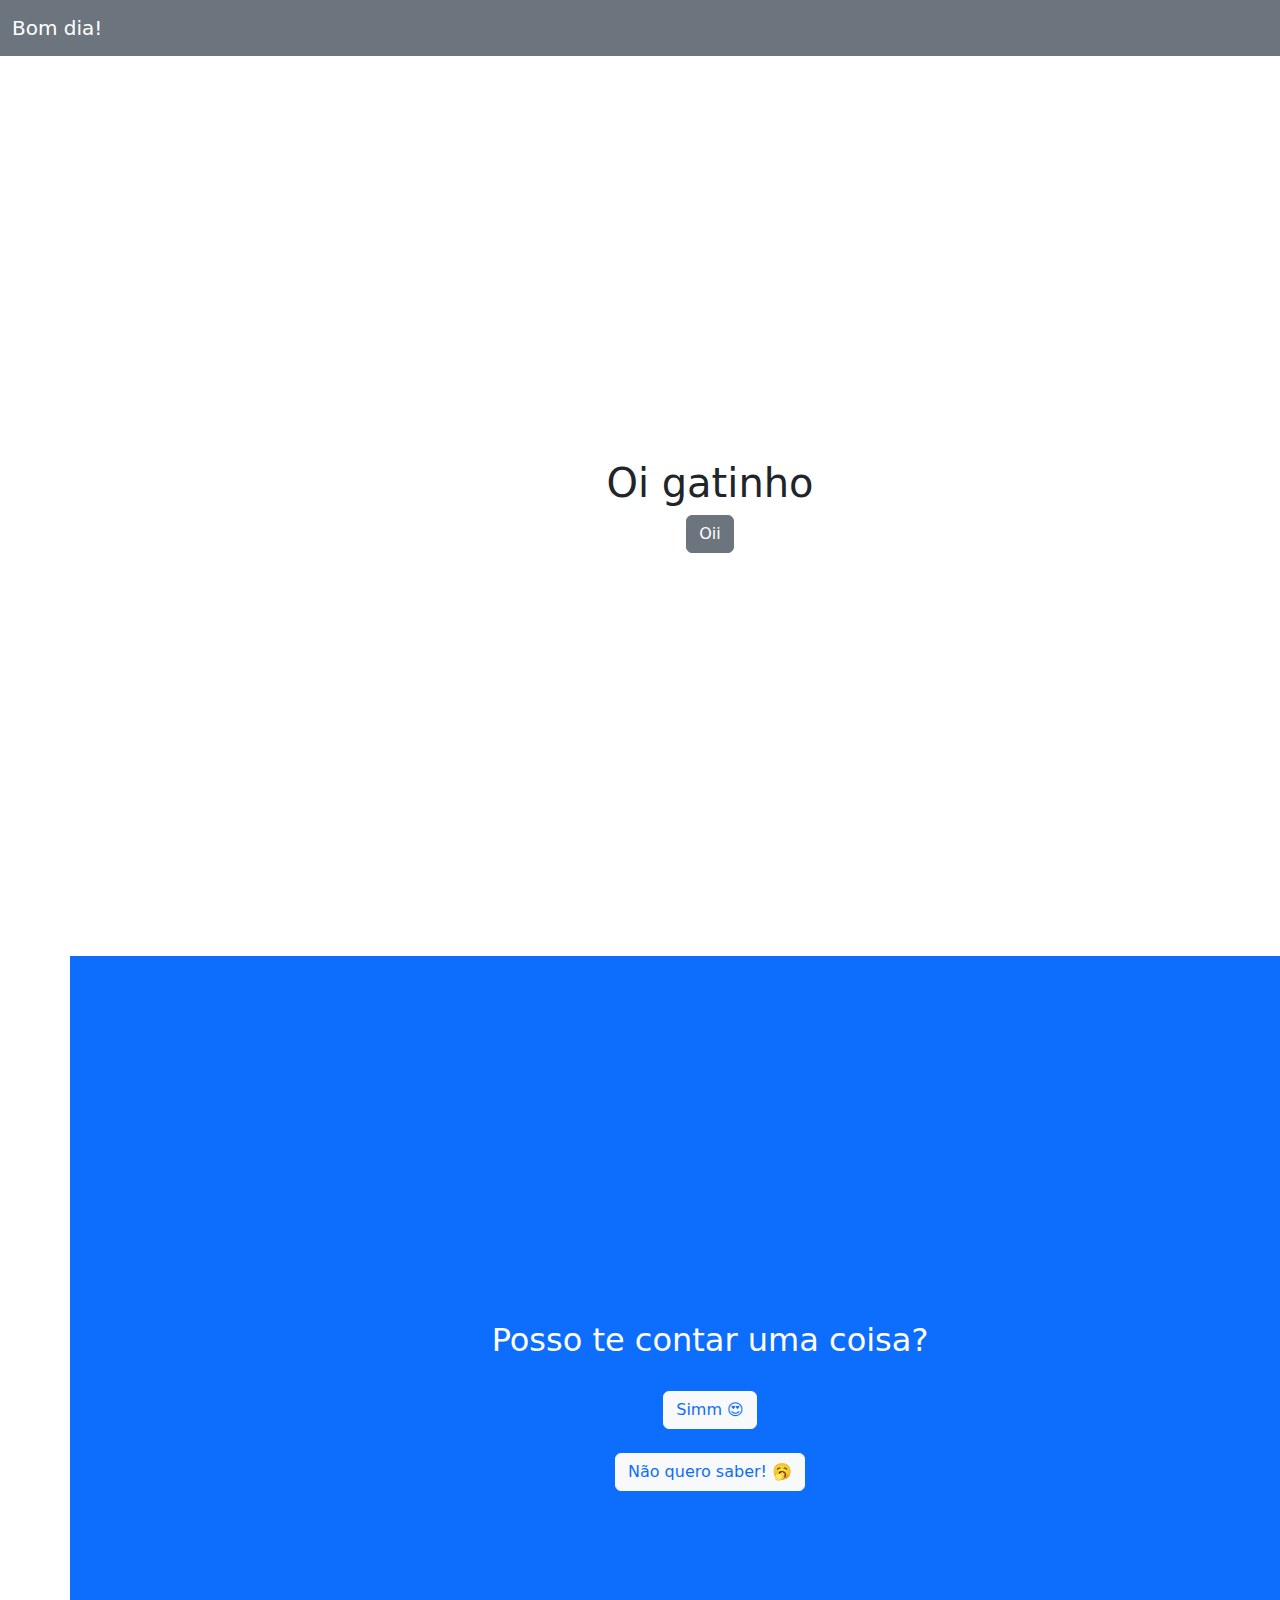
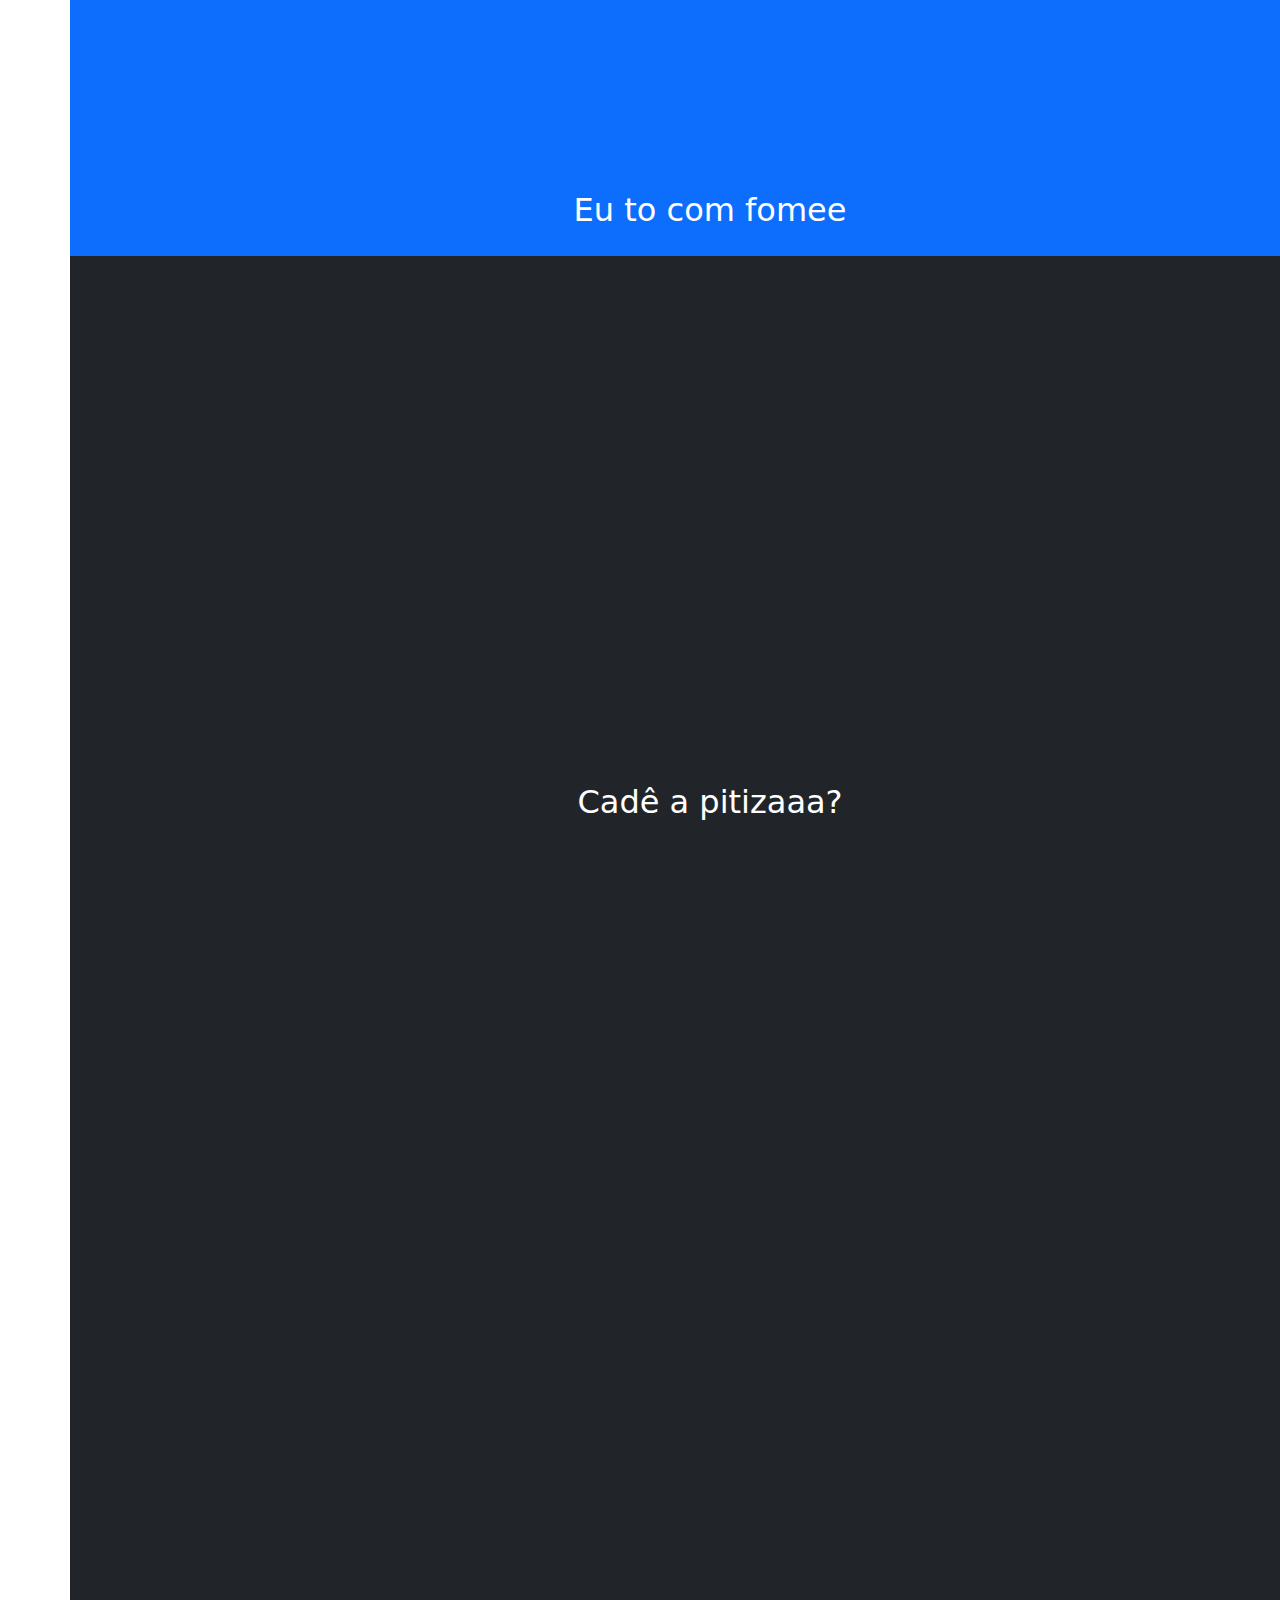
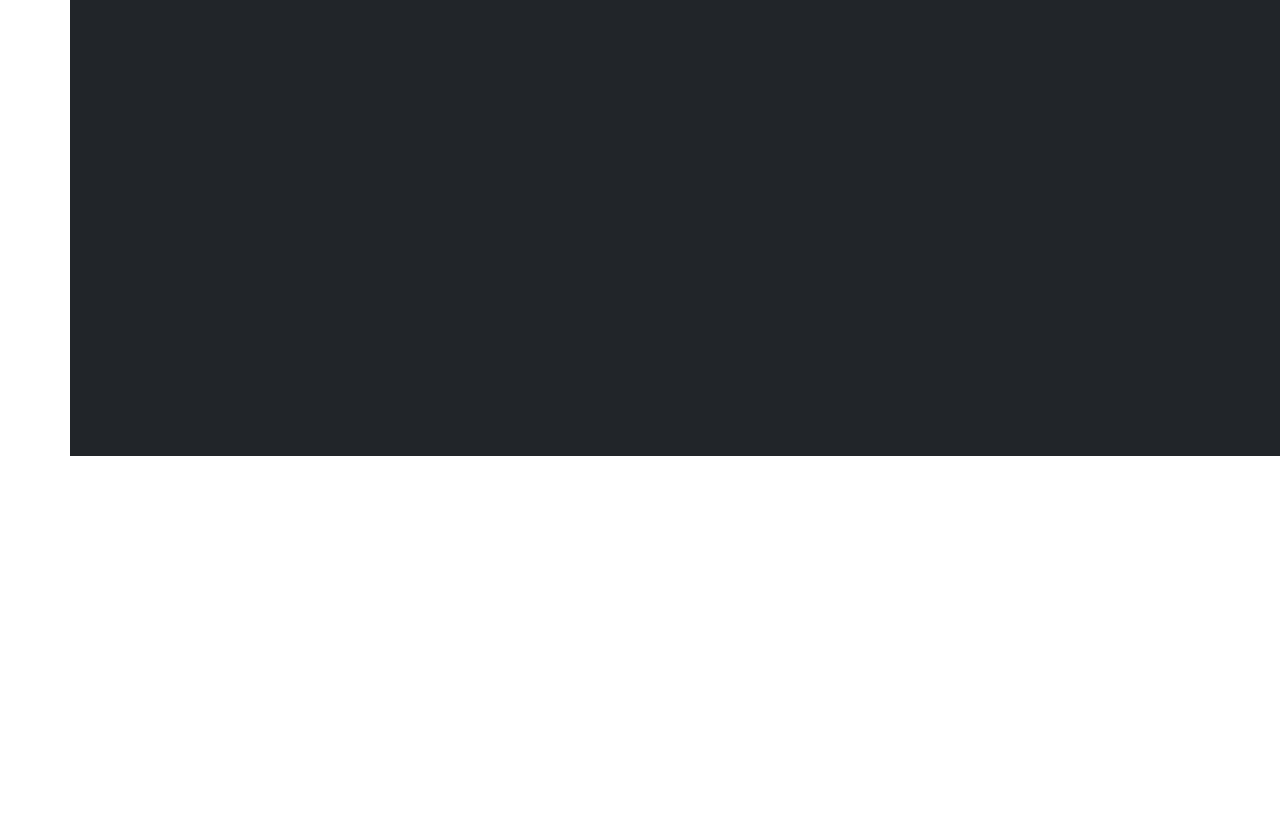
==== index.html @ 37f6d72e "Add mobile first" ====
<!DOCTYPE html>
<html lang="pt-br">

<head>
    <meta charset="UTF-8">
    <meta name="viewport" content="width=device-width, initial-scale=1.0">

    <!-- <link rel="stylesheet" href="bootstrap.css"> -->
    <link rel="stylesheet" href="style.css">

    <!-- bootstrap -->
    <link href="https://cdn.jsdelivr.net/npm/bootstrap@5.3.3/dist/css/bootstrap.min.css" rel="stylesheet"
        integrity="sha384-QWTKZyjpPEjISv5WaRU9OFeRpok6YctnYmDr5pNlyT2bRjXh0JMhjY6hW+ALEwIH" crossorigin="anonymous">
    <title>Oi gatinho</title>
</head>

<header>
    <nav class="navbar navbar-expand-lg bg-secondary" data-bs-theme="dark">
        <div class="container-fluid">
            <a class="navbar-brand" href="#">Bom dia!</a>
        </div>
    </nav>
</header>

<body>
    <section class="container">
        <div class="first" id="first">
            <h1>Oi gatinho</h1>
            <!-- gif -->
            <button type="button" class="btn btn-secondary"><a class="text-white" href="#second">Oii</a></button>
        </div>
        <div class="second text-white bg-primary" id="second">
            <h2>Posso te contar uma coisa?</h2><br>
            <button type="button" class="btn btn-light"><a href="#third">Simm 😍</a></button><br>
            <button type="button" class="btn btn-light"><a href="#">Não quero saber! 🥱</a></button>
        </div>
        <div class="third bg-dark text-white" id="third">
            <h2>Eu to com fomee</h2><br>
            <div style="width:100%;height:0;padding-bottom:75%;position:relative;"><iframe
                    src="https://giphy.com/embed/eSQKNSmg07dHq" width="100%" height="100%" style="position:absolute"
                    frameBorder="0" class="giphy-embed" allowfullscreen></iframe></div>
        </div>
        <div class="fourfth bg-dark text-white" id="fourfth">
            <h2>Cadê a pitizaaa?</h2>
            <div style="width:80%;height:0;padding-bottom:125%;position:relative;"><iframe
                    src="https://giphy.com/embed/NvGm4wbHod4He" width="100%" height="100%" style="position:absolute"
                    frameBorder="0" class="giphy-embed"></iframe></div>
        </div>

    </section>

    <script src="https://cdn.jsdelivr.net/npm/bootstrap@5.3.3/dist/js/bootstrap.bundle.min.js"
        integrity="sha384-YvpcrYf0tY3lHB60NNkmXc5s9fDVZLESaAA55NDzOxhy9GkcIdslK1eN7N6jIeHz"
        crossorigin="anonymous"></script>

</html>
---- style.css ----
* {
    margin: 0;
    padding: 0;
}

.container {
    width: 100vw;
    height: 100vh;
    padding: 0 !important;
}

button a {
    text-decoration: none;
}

.first,
.second,
.third,
.fourfth {
    width: 100vw;
    height: 100vh;
    display: flex;
    justify-content: center;
    align-items: center;
    flex-direction: column
}
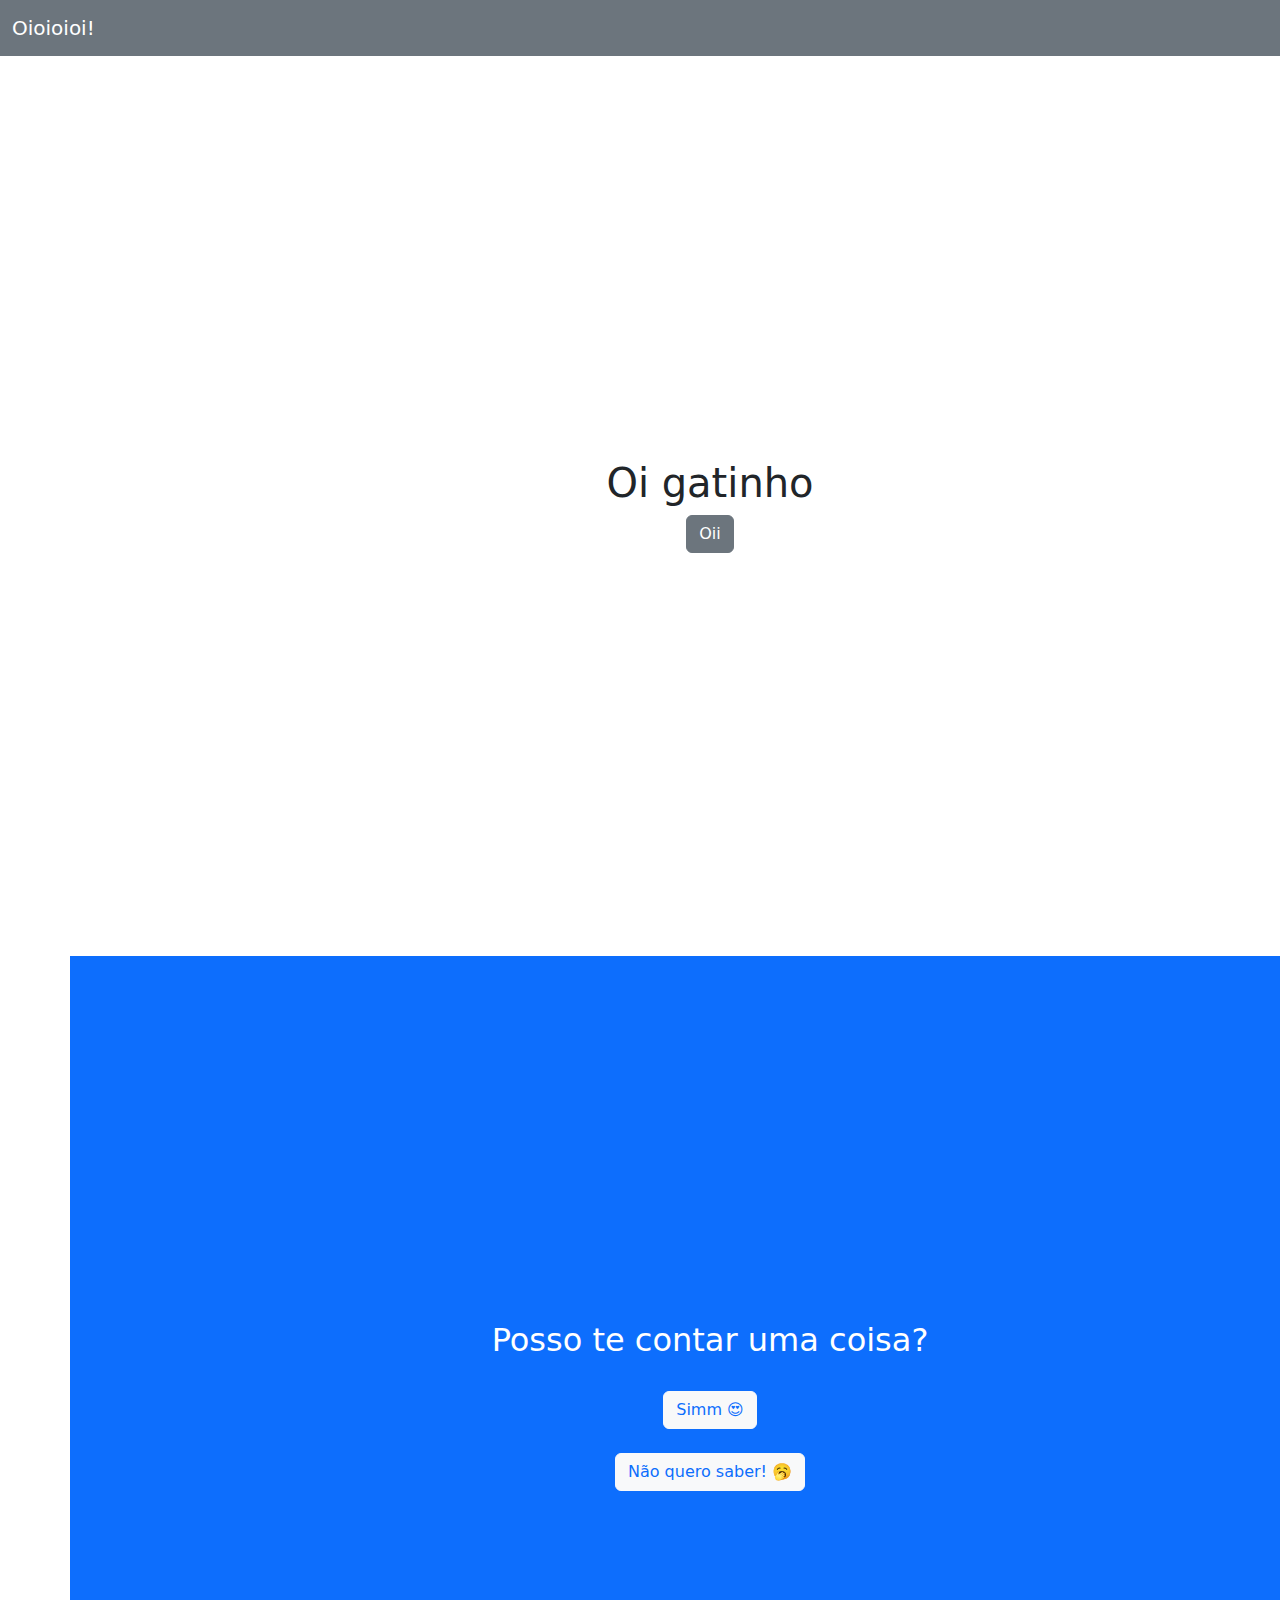
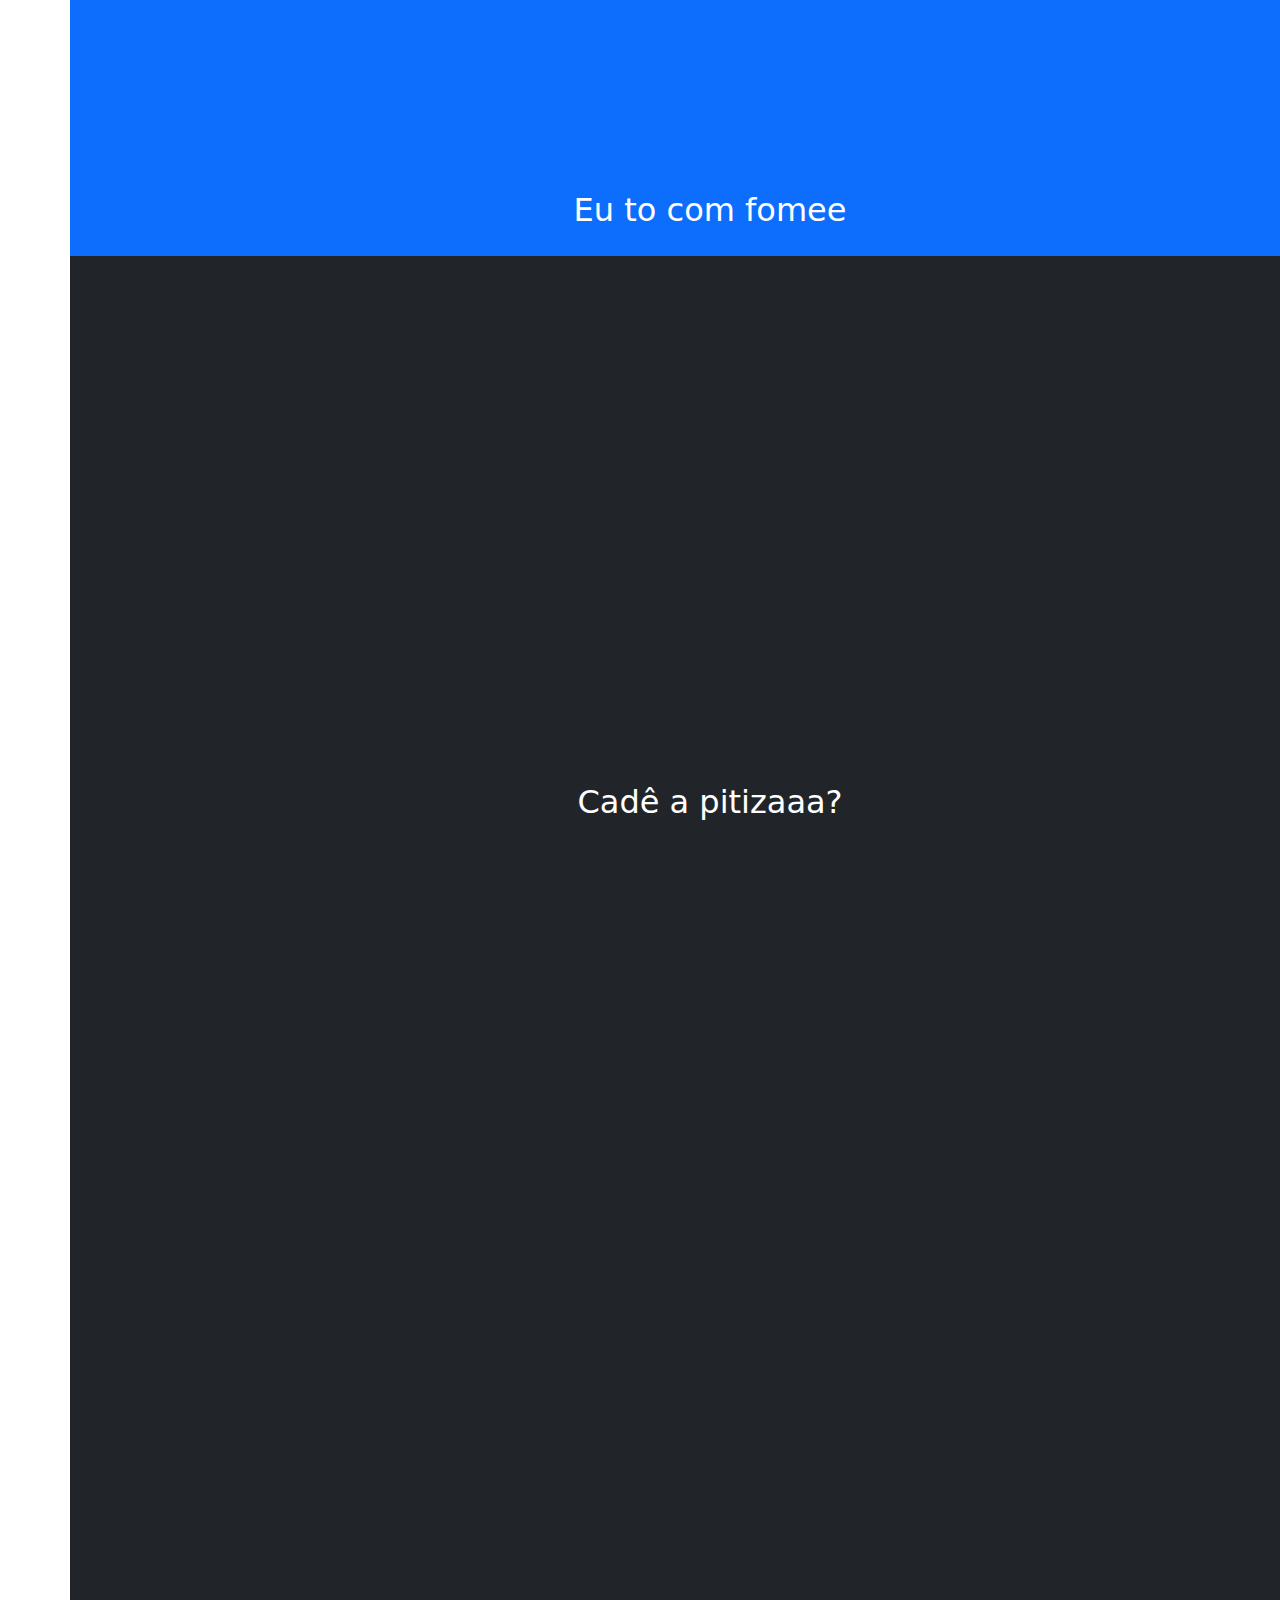
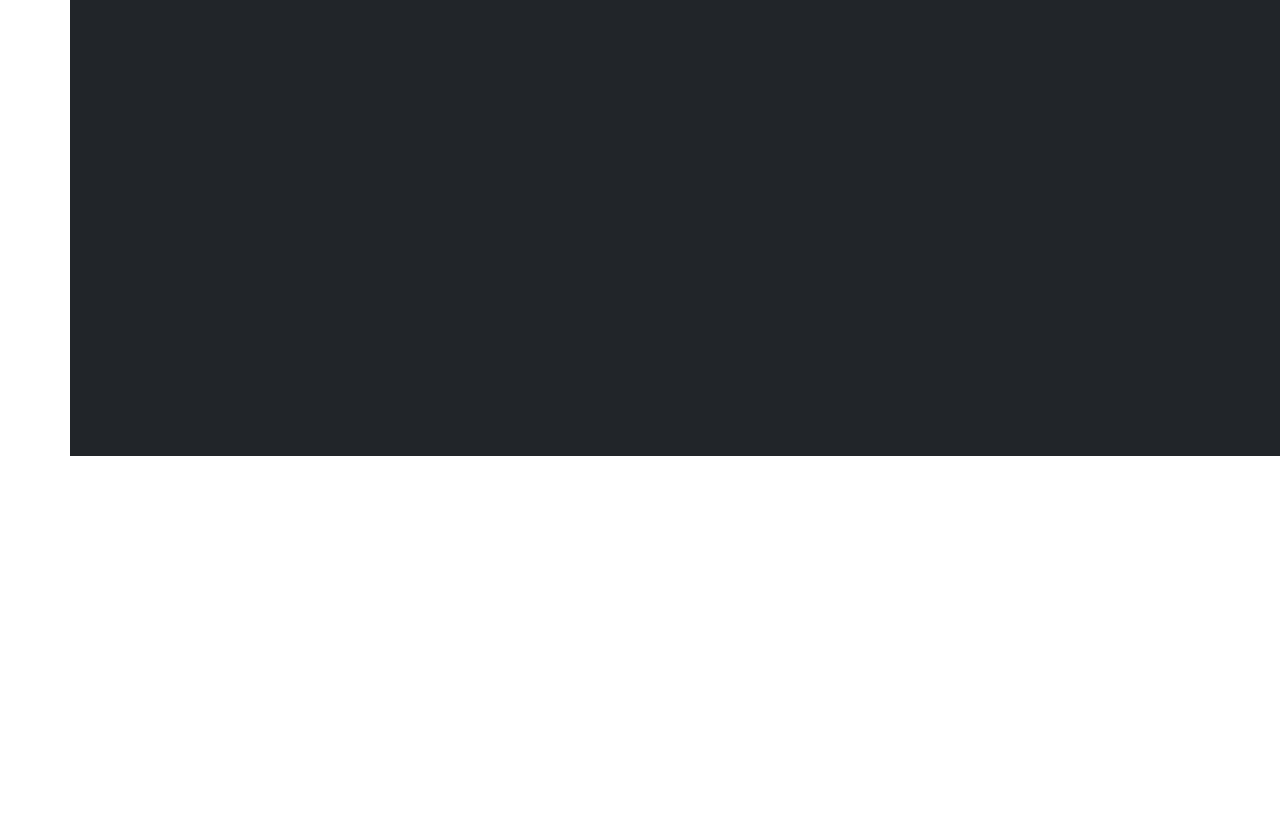
==== commit 7357687e: "Add commit" ====
--- a/index.html
+++ b/index.html
@@ -17,7 +17,7 @@
 <header>
     <nav class="navbar navbar-expand-lg bg-secondary" data-bs-theme="dark">
         <div class="container-fluid">
-            <a class="navbar-brand" href="#">Bom dia!</a>
+            <a class="navbar-brand" href="#">Oioioioi!</a>
         </div>
     </nav>
 </header>
